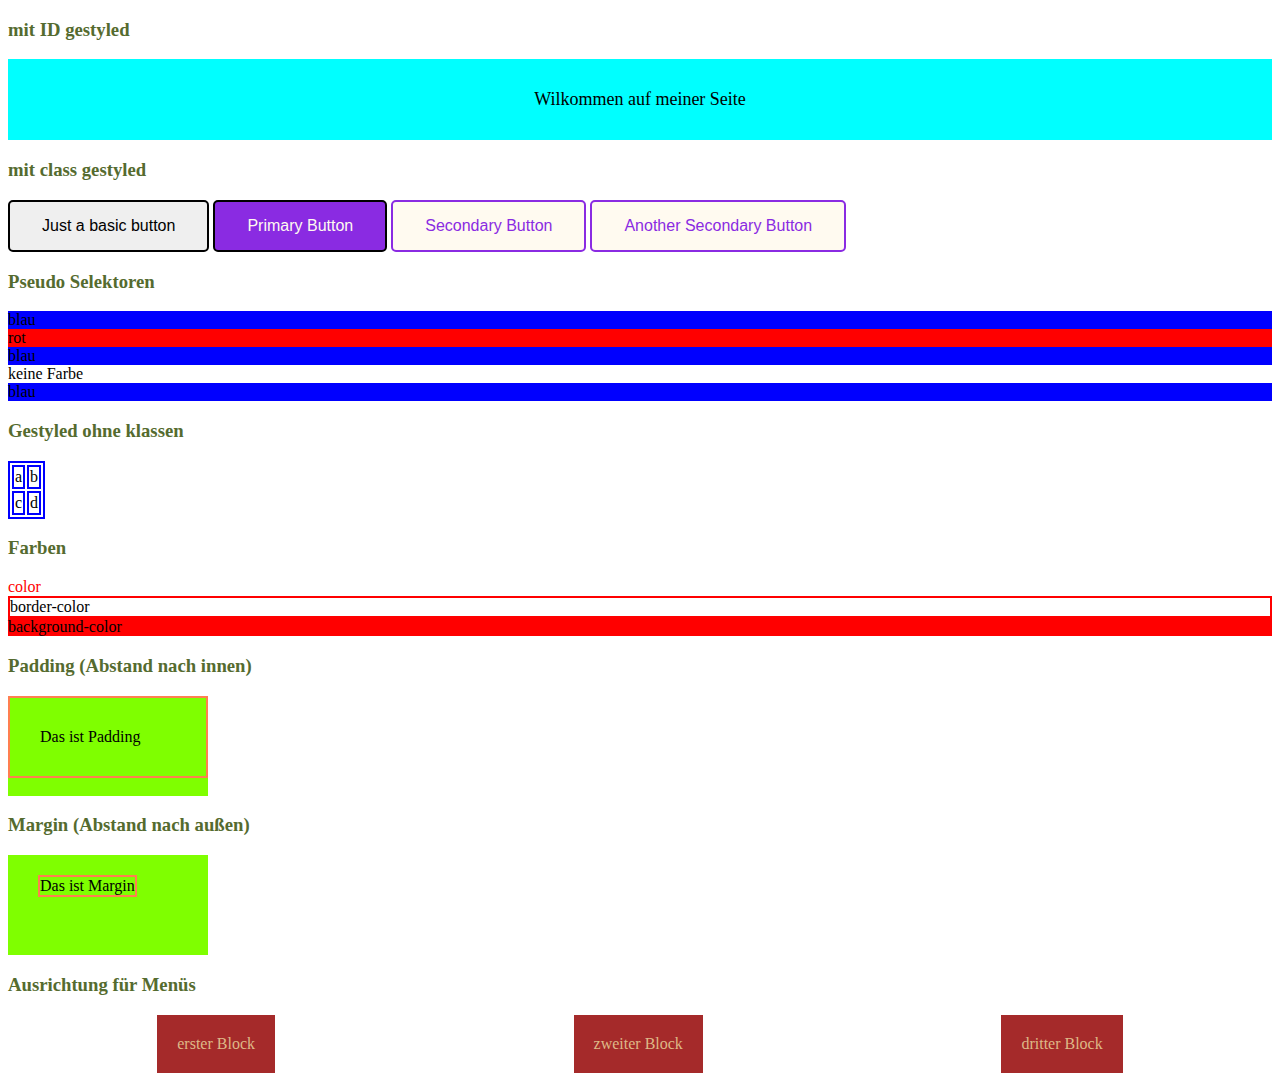
==== css-example.html @ 35a4fdb7 "rename" ====
<!doctype html>
<html>
    <head>
        <title>
            Meine Webseite
        </title>
        <link href="./styles.css" rel="stylesheet" type="text/css" />
    </head>
    <body>
        <h3>mit ID gestyled</h3>

        <div id="headline">
            Wilkommen auf meiner Seite
        </div>
        
        <h3>mit class gestyled</h3>
        <button class="button">
            Just a basic button
        </button>
        <button class="button primary-button">
            Primary Button
        </button>
        <button class="button secondary-button">
            Secondary Button
        </button>
        <button class="button secondary-button">
            Another Secondary Button
        </button>

        <h3>Pseudo Selektoren</h3>
        <div id="main-menu">
            <div>blau</div>
            <div>rot</div>
            <div>blau</div>
            <div>keine Farbe</div>
            <div>blau</div>
        </div>

        <h3>Gestyled ohne klassen</h3>
        <table>
            <tbody>
                <tr>
                    <td>a</th>
                    <td>b</td>
                </tr>
                <tr>
                    <td>c</td>
                    <td>d</td>
                </tr>
            </tbody>
        </table>

        <h3>Farben</h3>
        <div class="color-example">color</div>
        <div class="border-color-example">border-color</div>
        <div class="background-color-example">background-color</div>

        <h3>Padding (Abstand nach innen)</h3>
        <div class="margin-padding-wrapper">
            <div class="padding-example">
                Das ist Padding
            </div>
        </div>
        <h3>Margin (Abstand nach außen)</h3>
        <div class="margin-padding-wrapper">
            <div class="margin-example">
                Das ist Margin
            </div>
        </div>

        <h3>Ausrichtung für Menüs</h3>
        <div class="menu-wrapper">
            <div class="menu-item">erster Block</div>
            <div class="menu-item">zweiter Block</div>
            <div class="menu-item">dritter Block</div>
        </div>
        

    </body>
</html>
---- styles.css ----
table, th, td {
    border: 2px solid blue;
}

h3 {
    color: darkolivegreen;
}

#headline {
    background-color: aqua;
    text-align: center;
    font-size: large;
    padding: 30px;
}

#main-menu div:nth-child(odd) {
    background-color: blue;
}

#main-menu div:nth-child(2) {
    background-color: red;
}

.button {
    padding: 15px 32px;
    font-size: 16px;
    border-radius: 5px;
    border-style: solid;
    border-width: 2px;
}

.primary-button {
    background-color: blueviolet;
    color: floralwhite;
    border-color: black;
}

.primary-button:hover {
    background-color: deeppink;
}

.secondary-button {
    background-color: floralwhite;
    color: blueviolet;
    border-color: blueviolet;
}

.secondary-button:hover {
    color: deeppink;
}

.color-example {
    color: red;
}

.border-color-example {
    border-color: red;
    border-width: 2px;
    border-style: solid;
}

.background-color-example {
    background-color: red
}

.menu-wrapper {
    display: flex;
    justify-content: space-around;
}

.menu-item {
    background-color: brown;
    color: burlywood;
    padding: 20px;
}

.margin-padding-wrapper {
    width: 200px;
    height: 100px;
    background-color: chartreuse;
}

.padding-example {
    padding: 30px;
    border: 2px solid coral;
}

.margin-example {
    display:inline-block;
    margin: 30px;
    margin-top: 20px;
    border: 2px solid coral;
}
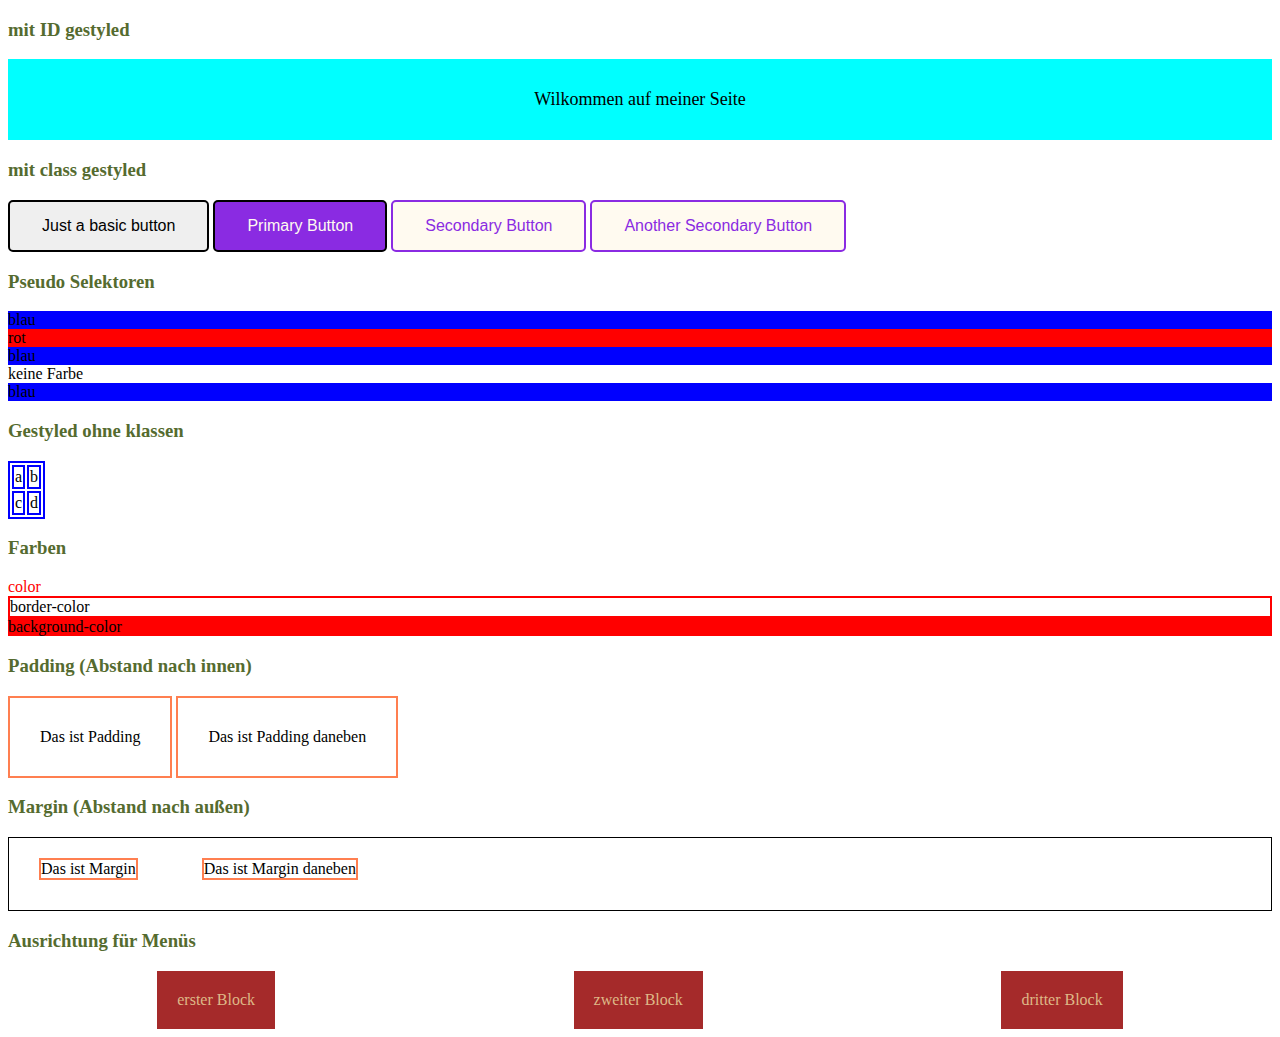
==== commit 049e4bb7: "gugu" ====
--- a/css-example.html
+++ b/css-example.html
@@ -56,18 +56,22 @@
         <div class="background-color-example">background-color</div>
 
         <h3>Padding (Abstand nach innen)</h3>
-        <div class="margin-padding-wrapper">
-            <div class="padding-example">
-                Das ist Padding
-            </div>
+        <div class="padding-example">
+            Das ist Padding
+        </div>
+        <div class="padding-example">
+            Das ist Padding daneben
         </div>
         <h3>Margin (Abstand nach außen)</h3>
-        <div class="margin-padding-wrapper">
+        <div style="border: solid 1px black;">
             <div class="margin-example">
                 Das ist Margin
             </div>
+
+            <div class="margin-example">
+                Das ist Margin daneben
+            </div>
         </div>
-
         <h3>Ausrichtung für Menüs</h3>
         <div class="menu-wrapper">
             <div class="menu-item">erster Block</div>
--- a/styles.css
+++ b/styles.css
@@ -74,13 +74,8 @@
     padding: 20px;
 }
 
-.margin-padding-wrapper {
-    width: 200px;
-    height: 100px;
-    background-color: chartreuse;
-}
-
 .padding-example {
+    display:inline-block;
     padding: 30px;
     border: 2px solid coral;
 }
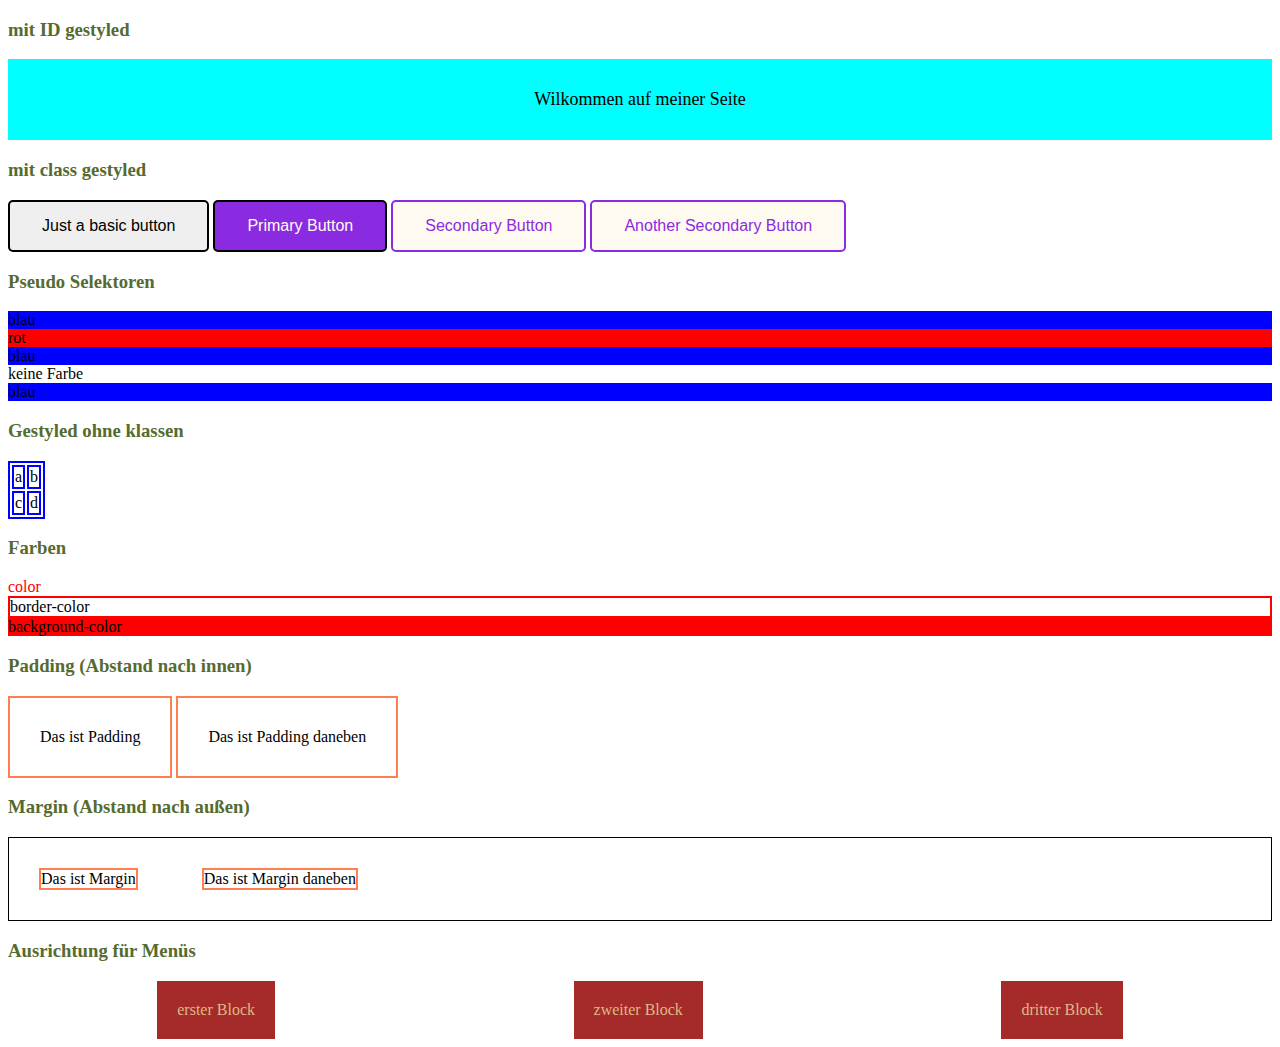
==== commit dfc6e5a5: "add styles to head" ====
--- a/css-example.html
+++ b/css-example.html
@@ -4,7 +4,95 @@
         <title>
             Meine Webseite
         </title>
-        <link href="./styles.css" rel="stylesheet" type="text/css" />
+        <style>
+            table, th, td {
+                border: 2px solid blue;
+            }
+
+            h3 {
+                color: darkolivegreen;
+            }
+
+            #headline {
+                background-color: aqua;
+                text-align: center;
+                font-size: large;
+                padding: 30px;
+            }
+
+            #main-menu div:nth-child(odd) {
+                background-color: blue;
+            }
+
+            #main-menu div:nth-child(2) {
+                background-color: red;
+            }
+
+            .button {
+                padding: 15px 32px;
+                font-size: 16px;
+                border-radius: 5px;
+                border-style: solid;
+                border-width: 2px;
+            }
+
+            .primary-button {
+                background-color: blueviolet;
+                color: floralwhite;
+                border-color: black;
+            }
+
+            .primary-button:hover {
+                background-color: deeppink;
+            }
+
+            .secondary-button {
+                background-color: floralwhite;
+                color: blueviolet;
+                border-color: blueviolet;
+            }
+
+            .secondary-button:hover {
+                color: deeppink;
+            }
+
+            .color-example {
+                color: red;
+            }
+
+            .border-color-example {
+                border-color: red;
+                border-width: 2px;
+                border-style: solid;
+            }
+
+            .background-color-example {
+                background-color: red
+            }
+
+            .menu-wrapper {
+                display: flex;
+                justify-content: space-around;
+            }
+
+            .menu-item {
+                background-color: brown;
+                color: burlywood;
+                padding: 20px;
+            }
+
+            .padding-example {
+                display:inline-block;
+                padding: 30px;
+                border: 2px solid coral;
+            }
+
+            .margin-example {
+                display:inline-block;
+                margin: 30px;
+                border: 2px solid coral;
+            }
+        </style>
     </head>
     <body>
         <h3>mit ID gestyled</h3>
